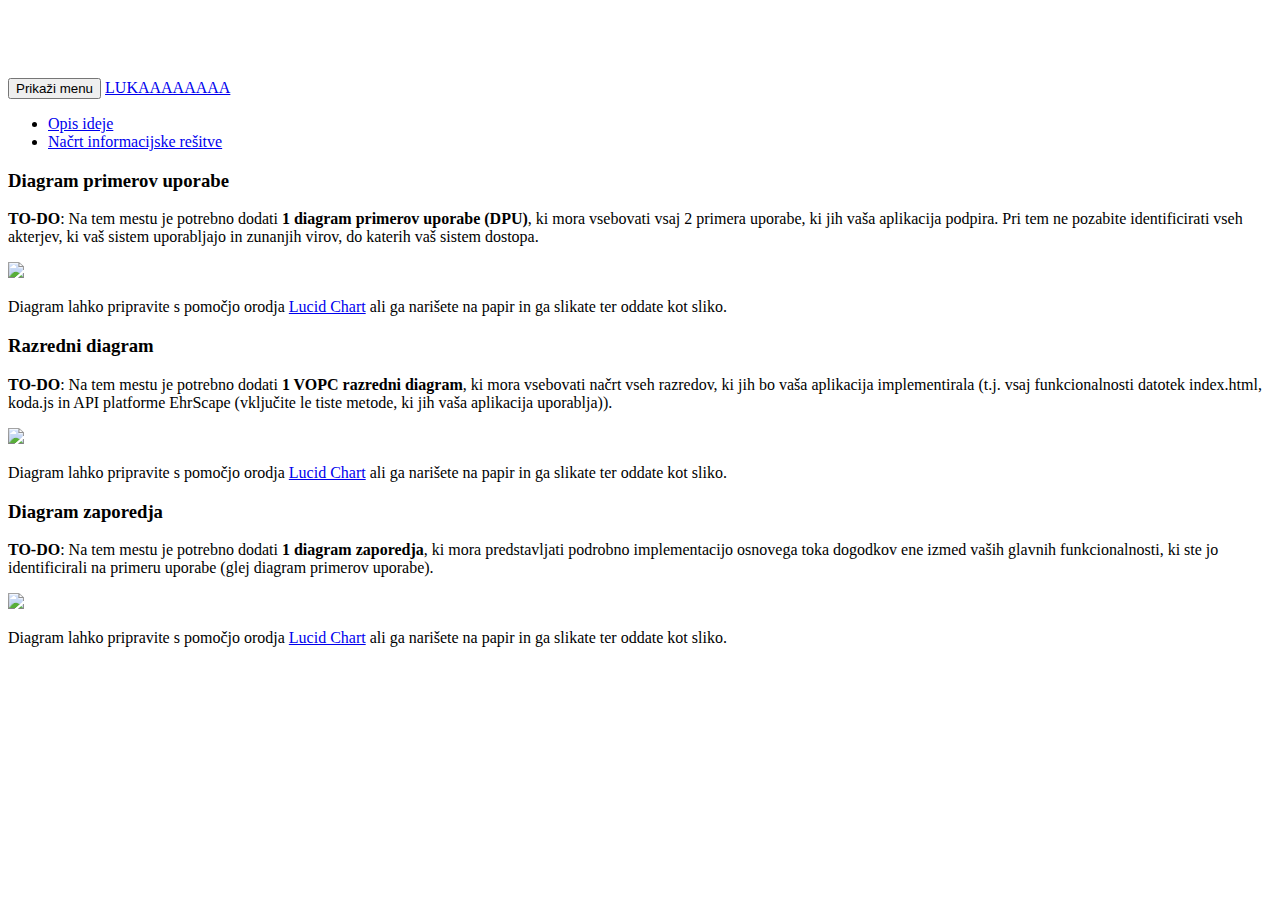
==== nacrt.html @ a28ea35e "Urejeni podatki pacientov" ====
<!DOCTYPE html>
<html lang="en">
<head>
  <meta charset="utf-8">
  <title>eZdravje :: 4. DN :: OIS 2015/2016</title>
  <link href="knjiznice/css/bootstrap.min.css" rel="stylesheet">
  <style>
    body {padding-top: 70px;}
  </style>
  <script src="knjiznice/js/jquery-2.2.3.min.js"></script>
  <script src="knjiznice/js/bootstrap.min.js"></script>
  <script src="knjiznice/js/koda.js"></script>
</head>
<body>

  <!-- ZAČETEK: Menujska vrstica na vrhu spletne strani -->
  <nav class="navbar navbar-inverse navbar-fixed-top" role="navigation">
    <div class="container">
      <div class="navbar-header">
        <button type="button" class="navbar-toggle" data-toggle="collapse" data-target="#menujska-vrstica">
          <span class="sr-only">Prikaži menu</span>
          <span class="icon-bar"></span><span class="icon-bar"></span><span class="icon-bar"></span>
        </button>
        <!-- ZAČETEK: Ime vaše aplikacije -->
        <a class="navbar-brand" href="index.html">LUKAAAAAAAA</a>
        <!-- KONEC: Ime vaše aplikacije -->
      </div>
      <div class="collapse navbar-collapse" id="menujska-vrstica">
        <ul class="nav navbar-nav">
          <li><a href="opis.html">Opis ideje</a></li>
          <li><a href="nacrt.html">Načrt informacijske rešitve</a></li>
        </ul>
      </div>
    </div>
  </nav>
  <!-- KONEC: Menujska vrstica na vrhu spletne strani -->

  <!-- ZAČETEK: Načrt informacijske rešitve -->
  <div class="container">
    <div class="row">
      <div class="col-lg-12 text-center">
        <div class="panel panel-default">
          <div class="panel-heading">
            <h3 class="panel-title">Diagram primerov uporabe</h3>
          </div>
          <div class="panel-body">
            <!-- ZAČETEK: Diagram primerov uporabe -->
            <p><strong>TO-DO</strong>: Na tem mestu je potrebno dodati <strong>1 diagram primerov uporabe (DPU)</strong>, ki mora vsebovati vsaj 2 primera uporabe, ki jih vaša aplikacija podpira. Pri tem ne pozabite identificirati vseh akterjev, ki vaš sistem uporabljajo in zunanjih virov, do katerih vaš sistem dostopa.</p>
            <img src="http://sandbox.lavbic.net/teaching/OIS/gradivo/DPU-dummy.png">
            <p class="text-muted">Diagram lahko pripravite s pomočjo orodja <a href="https://www.lucidchart.com/" target="_blank">Lucid Chart</a> ali ga narišete na papir in ga slikate ter oddate kot sliko.</p>
            <!-- KONEC: Diagram primerov uporabe -->
          </div>
        </div>
        <div class="panel panel-default">
          <div class="panel-heading">
            <h3 class="panel-title">Razredni diagram</h3>
          </div>
          <div class="panel-body">
            <!-- ZAČETEK: Razredni diagram -->
            <p><strong>TO-DO</strong>: Na tem mestu je potrebno dodati <strong>1 VOPC razredni diagram</strong>, ki mora vsebovati načrt vseh razredov, ki jih bo vaša aplikacija implementirala (t.j. vsaj funkcionalnosti datotek index.html, koda.js in API platforme EhrScape (vključite le tiste metode, ki jih vaša aplikacija uporablja)).</p>
            <img src="http://sandbox.lavbic.net/teaching/OIS/gradivo/VOPC-dummy.png">
            <p class="text-muted">Diagram lahko pripravite s pomočjo orodja <a href="https://www.lucidchart.com/" target="_blank">Lucid Chart</a> ali ga narišete na papir in ga slikate ter oddate kot sliko.</p>
            <!-- KONEC: Razredni diagram -->
          </div>
        </div>
        <div class="panel panel-default">
          <div class="panel-heading">
            <h3 class="panel-title">Diagram zaporedja</h3>
          </div>
          <div class="panel-body">
            <!-- ZAČETEK: Diagram zaporedja -->
            <p><strong>TO-DO</strong>: Na tem mestu je potrebno dodati <strong>1 diagram zaporedja</strong>, ki mora predstavljati podrobno implementacijo osnovega toka dogodkov ene izmed vaših glavnih funkcionalnosti, ki ste jo identificirali na primeru uporabe (glej diagram primerov uporabe).</p>
            <img src="http://sandbox.lavbic.net/teaching/OIS/gradivo/DZ-dummy.png">
            <p class="text-muted">Diagram lahko pripravite s pomočjo orodja <a href="https://www.lucidchart.com/" target="_blank">Lucid Chart</a> ali ga narišete na papir in ga slikate ter oddate kot sliko.</p>
            <!-- KONEC: Diagram zaporedja -->
          </div>
        </div
      </div>
    </div>
  </div>
  <!-- KONEC: Načrt informacijske rešitve -->

</body>
</html>
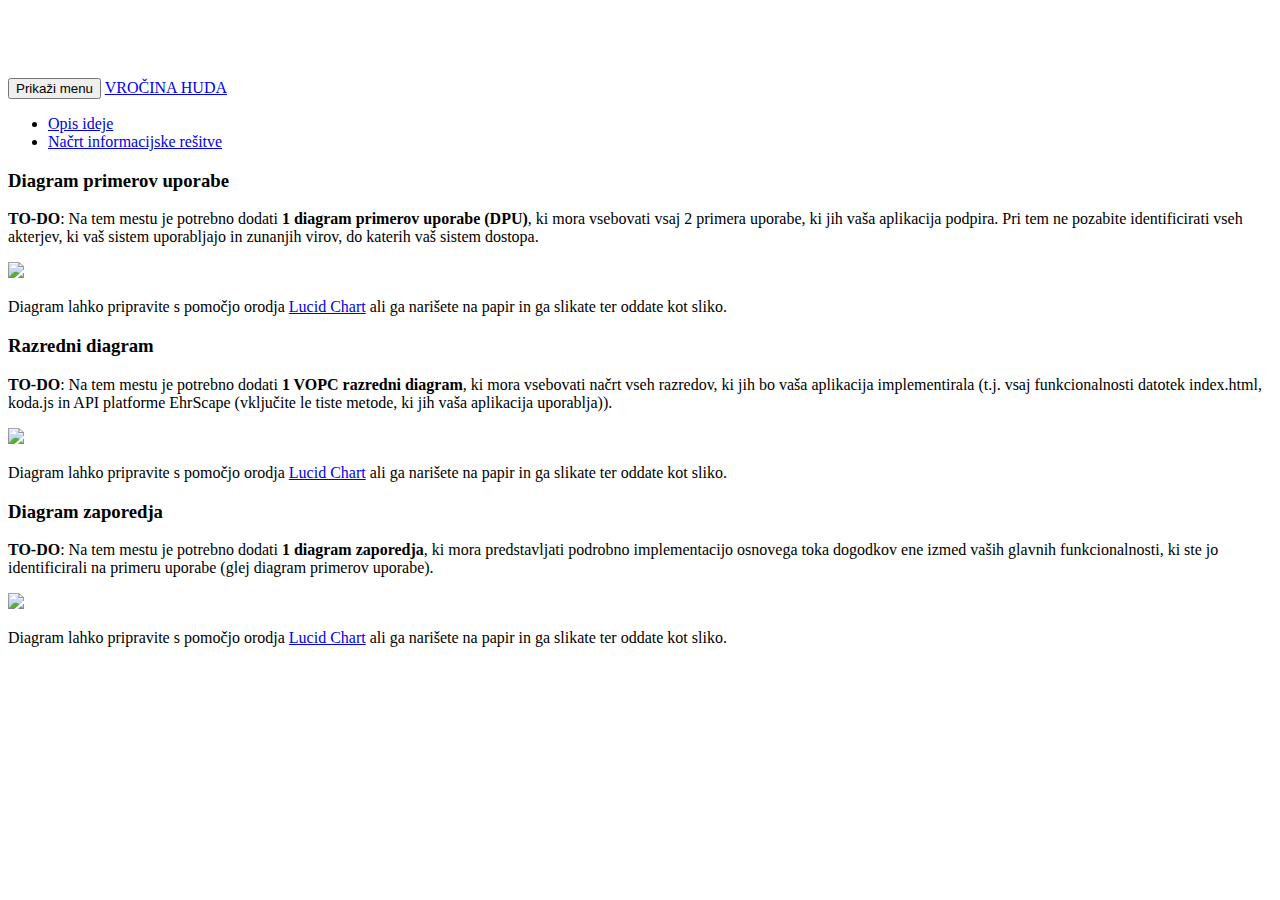
==== commit 7d3826f5: "Vsebina skoraj konec" ====
--- a/nacrt.html
+++ b/nacrt.html
@@ -22,7 +22,7 @@
           <span class="icon-bar"></span><span class="icon-bar"></span><span class="icon-bar"></span>
         </button>
         <!-- ZAČETEK: Ime vaše aplikacije -->
-        <a class="navbar-brand" href="index.html">LUKAAAAAAAA</a>
+        <a class="navbar-brand" href="index.html">VROČINA HUDA</a>
         <!-- KONEC: Ime vaše aplikacije -->
       </div>
       <div class="collapse navbar-collapse" id="menujska-vrstica">
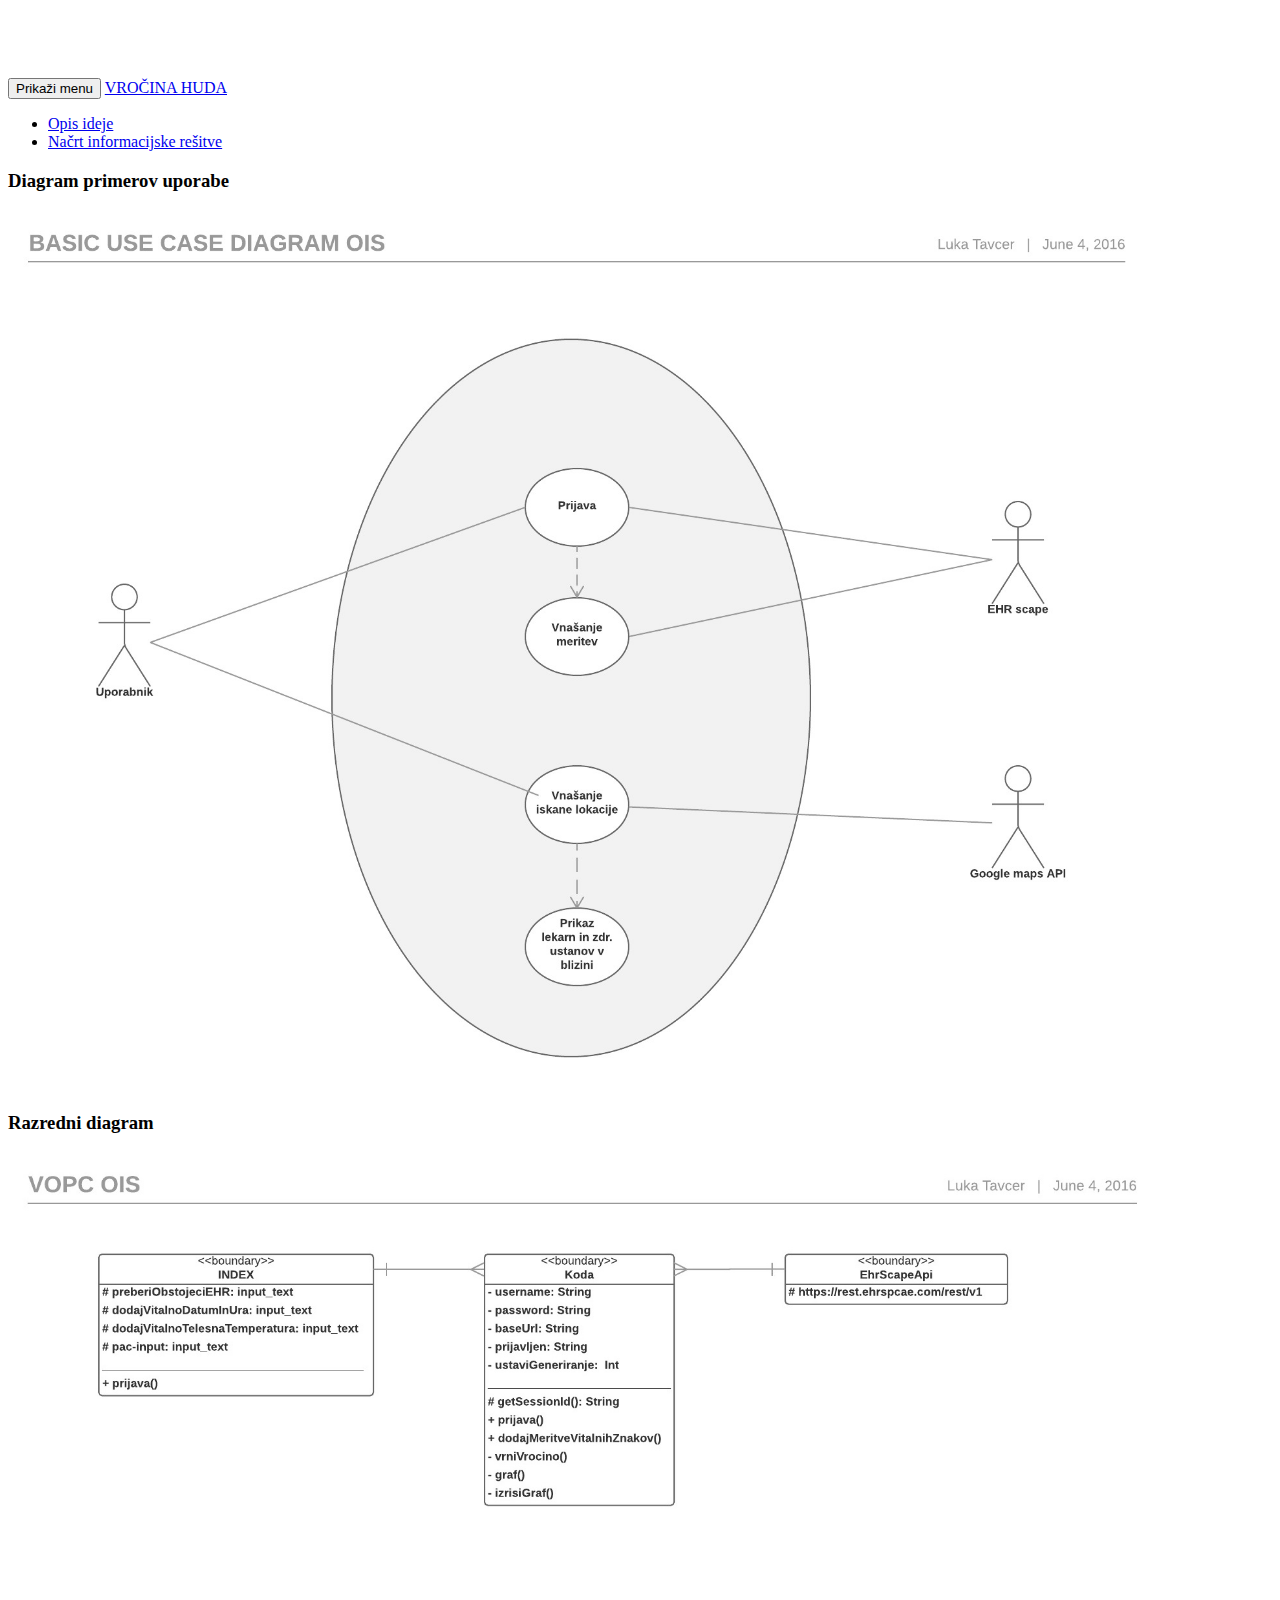
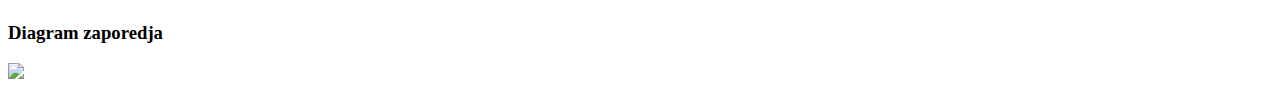
==== commit d422e8ca: "Diagrami" ====
--- a/nacrt.html
+++ b/nacrt.html
@@ -45,9 +45,7 @@
           </div>
           <div class="panel-body">
             <!-- ZAČETEK: Diagram primerov uporabe -->
-            <p><strong>TO-DO</strong>: Na tem mestu je potrebno dodati <strong>1 diagram primerov uporabe (DPU)</strong>, ki mora vsebovati vsaj 2 primera uporabe, ki jih vaša aplikacija podpira. Pri tem ne pozabite identificirati vseh akterjev, ki vaš sistem uporabljajo in zunanjih virov, do katerih vaš sistem dostopa.</p>
-            <img src="http://sandbox.lavbic.net/teaching/OIS/gradivo/DPU-dummy.png">
-            <p class="text-muted">Diagram lahko pripravite s pomočjo orodja <a href="https://www.lucidchart.com/" target="_blank">Lucid Chart</a> ali ga narišete na papir in ga slikate ter oddate kot sliko.</p>
+            <img src="knjiznice/slike/Basic Use Case Diagram OIS - Standard.jpeg" height="90%" width="90%">
             <!-- KONEC: Diagram primerov uporabe -->
           </div>
         </div>
@@ -57,9 +55,7 @@
           </div>
           <div class="panel-body">
             <!-- ZAČETEK: Razredni diagram -->
-            <p><strong>TO-DO</strong>: Na tem mestu je potrebno dodati <strong>1 VOPC razredni diagram</strong>, ki mora vsebovati načrt vseh razredov, ki jih bo vaša aplikacija implementirala (t.j. vsaj funkcionalnosti datotek index.html, koda.js in API platforme EhrScape (vključite le tiste metode, ki jih vaša aplikacija uporablja)).</p>
-            <img src="http://sandbox.lavbic.net/teaching/OIS/gradivo/VOPC-dummy.png">
-            <p class="text-muted">Diagram lahko pripravite s pomočjo orodja <a href="https://www.lucidchart.com/" target="_blank">Lucid Chart</a> ali ga narišete na papir in ga slikate ter oddate kot sliko.</p>
+             <img src="knjiznice/slike/vopc.jpg" height="90%" width="90%">
             <!-- KONEC: Razredni diagram -->
           </div>
         </div>
@@ -69,9 +65,7 @@
           </div>
           <div class="panel-body">
             <!-- ZAČETEK: Diagram zaporedja -->
-            <p><strong>TO-DO</strong>: Na tem mestu je potrebno dodati <strong>1 diagram zaporedja</strong>, ki mora predstavljati podrobno implementacijo osnovega toka dogodkov ene izmed vaših glavnih funkcionalnosti, ki ste jo identificirali na primeru uporabe (glej diagram primerov uporabe).</p>
             <img src="http://sandbox.lavbic.net/teaching/OIS/gradivo/DZ-dummy.png">
-            <p class="text-muted">Diagram lahko pripravite s pomočjo orodja <a href="https://www.lucidchart.com/" target="_blank">Lucid Chart</a> ali ga narišete na papir in ga slikate ter oddate kot sliko.</p>
             <!-- KONEC: Diagram zaporedja -->
           </div>
         </div
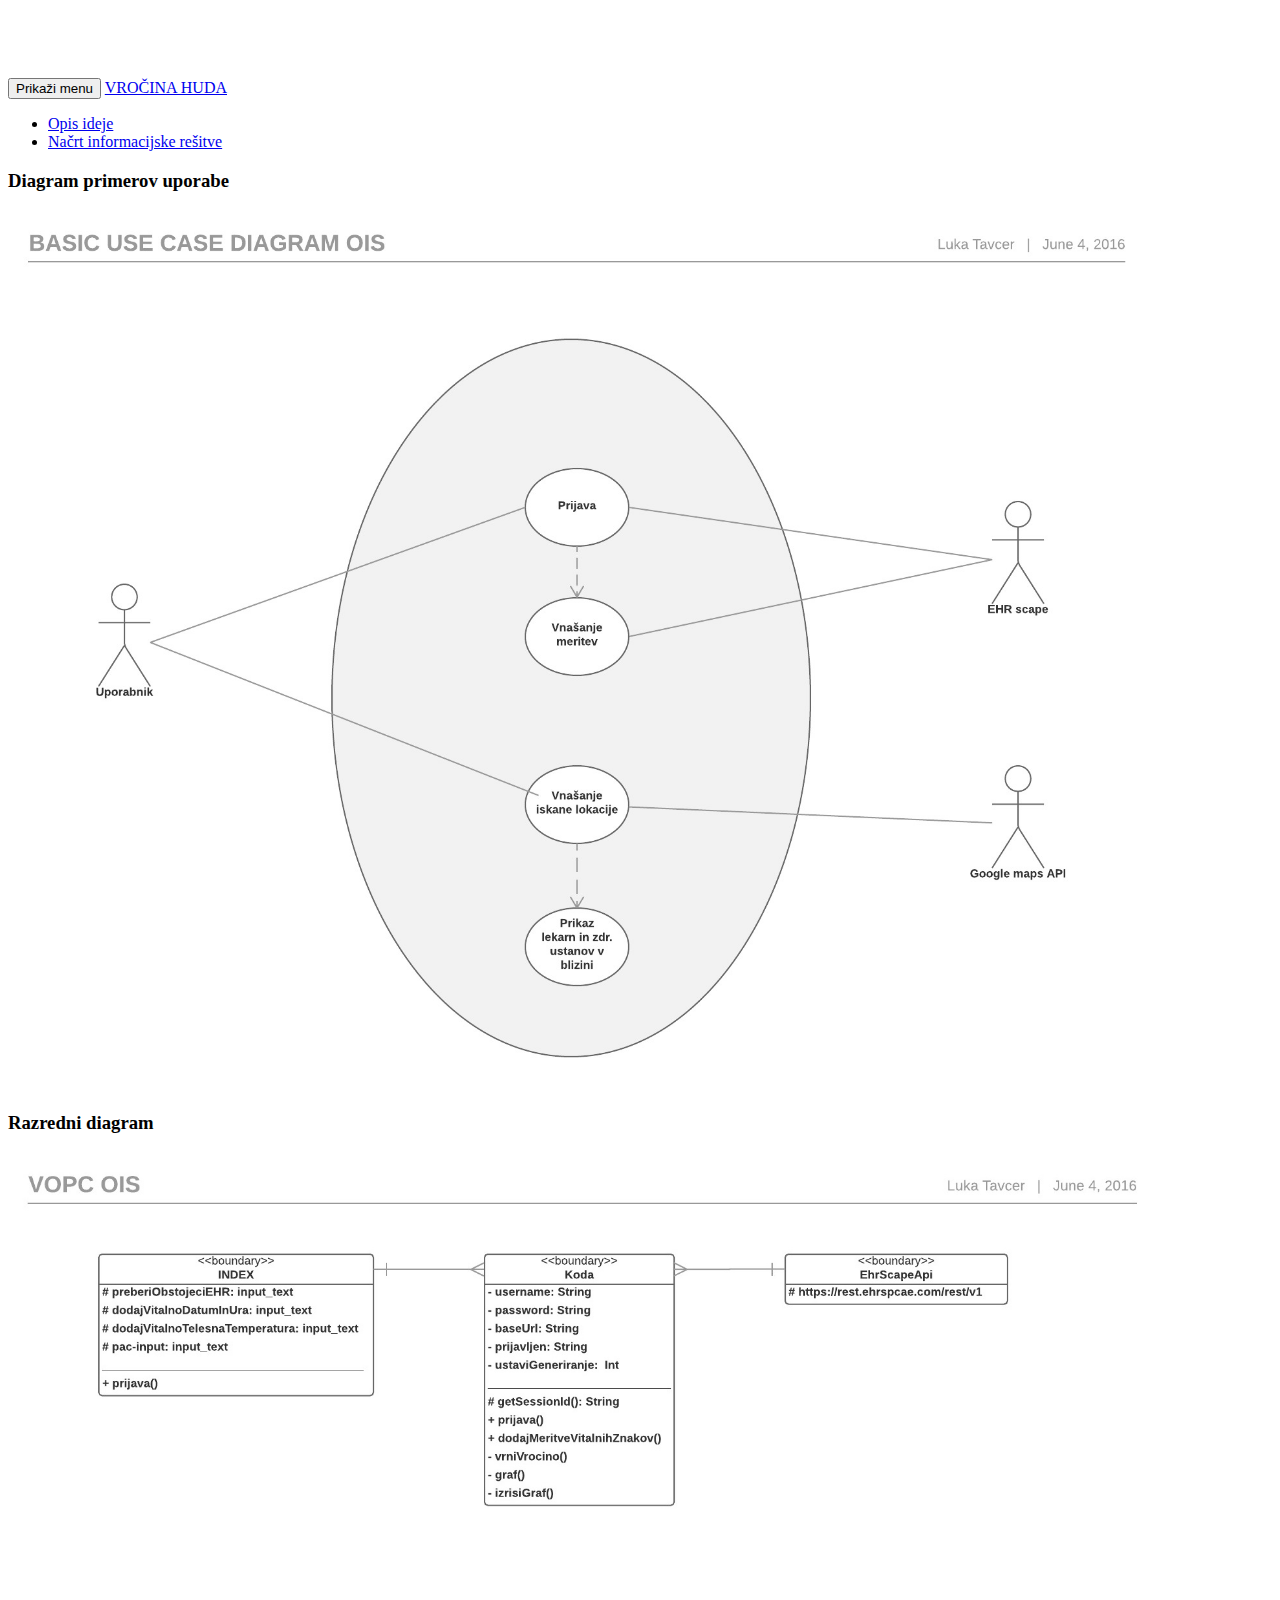
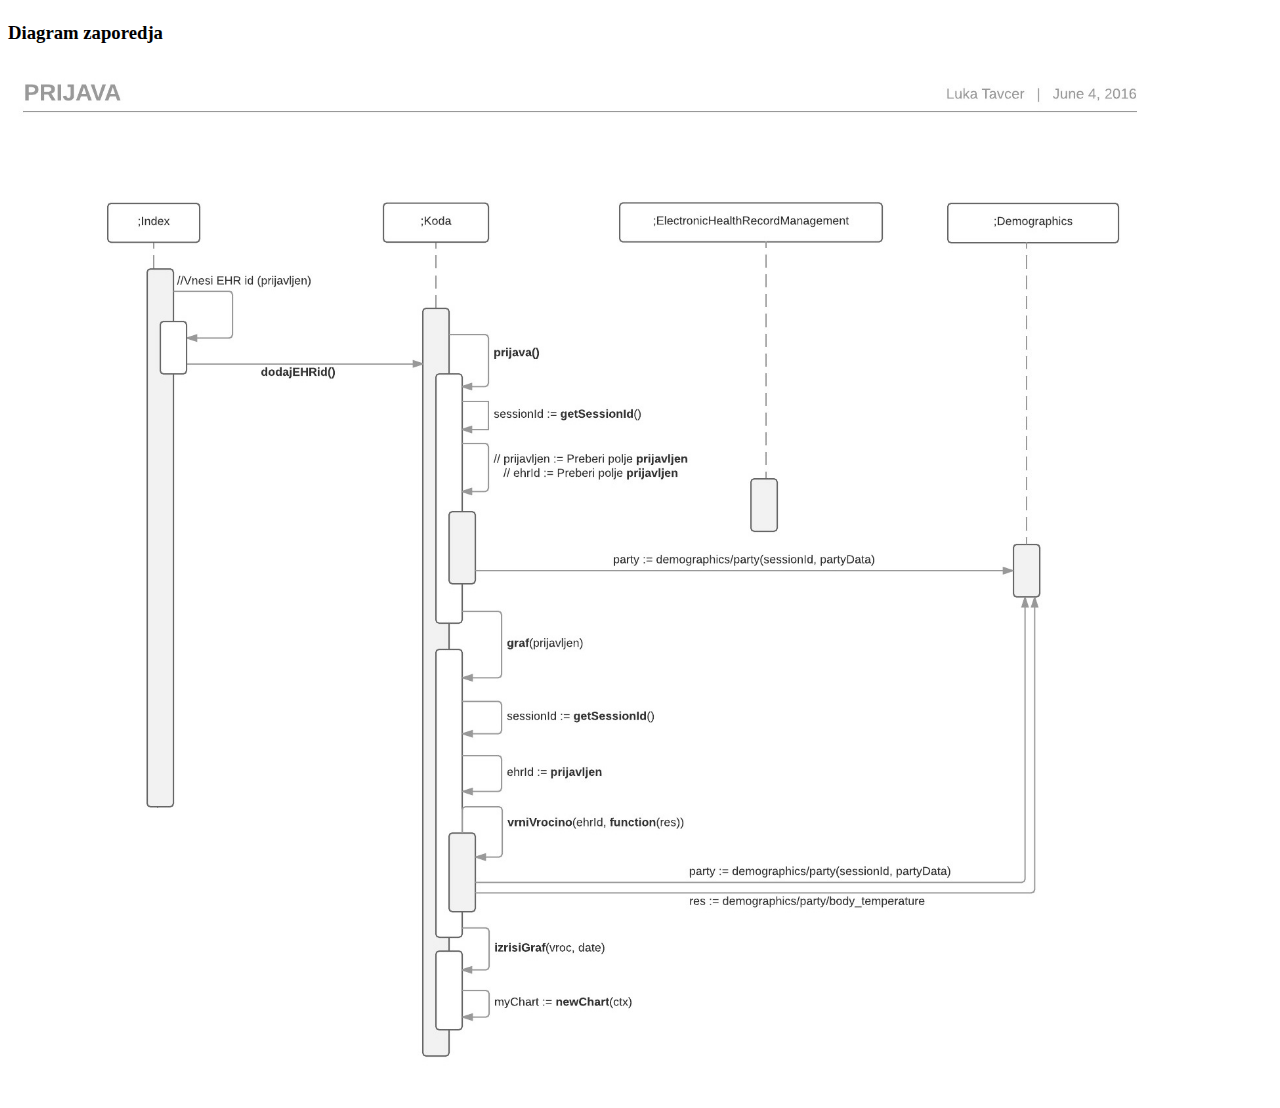
==== commit c87c1878: "Diagram ++" ====
--- a/nacrt.html
+++ b/nacrt.html
@@ -65,7 +65,7 @@
           </div>
           <div class="panel-body">
             <!-- ZAČETEK: Diagram zaporedja -->
-            <img src="http://sandbox.lavbic.net/teaching/OIS/gradivo/DZ-dummy.png">
+            <img src="knjiznice/slike/bsd.jpg" height="90%" width="90%">
             <!-- KONEC: Diagram zaporedja -->
           </div>
         </div
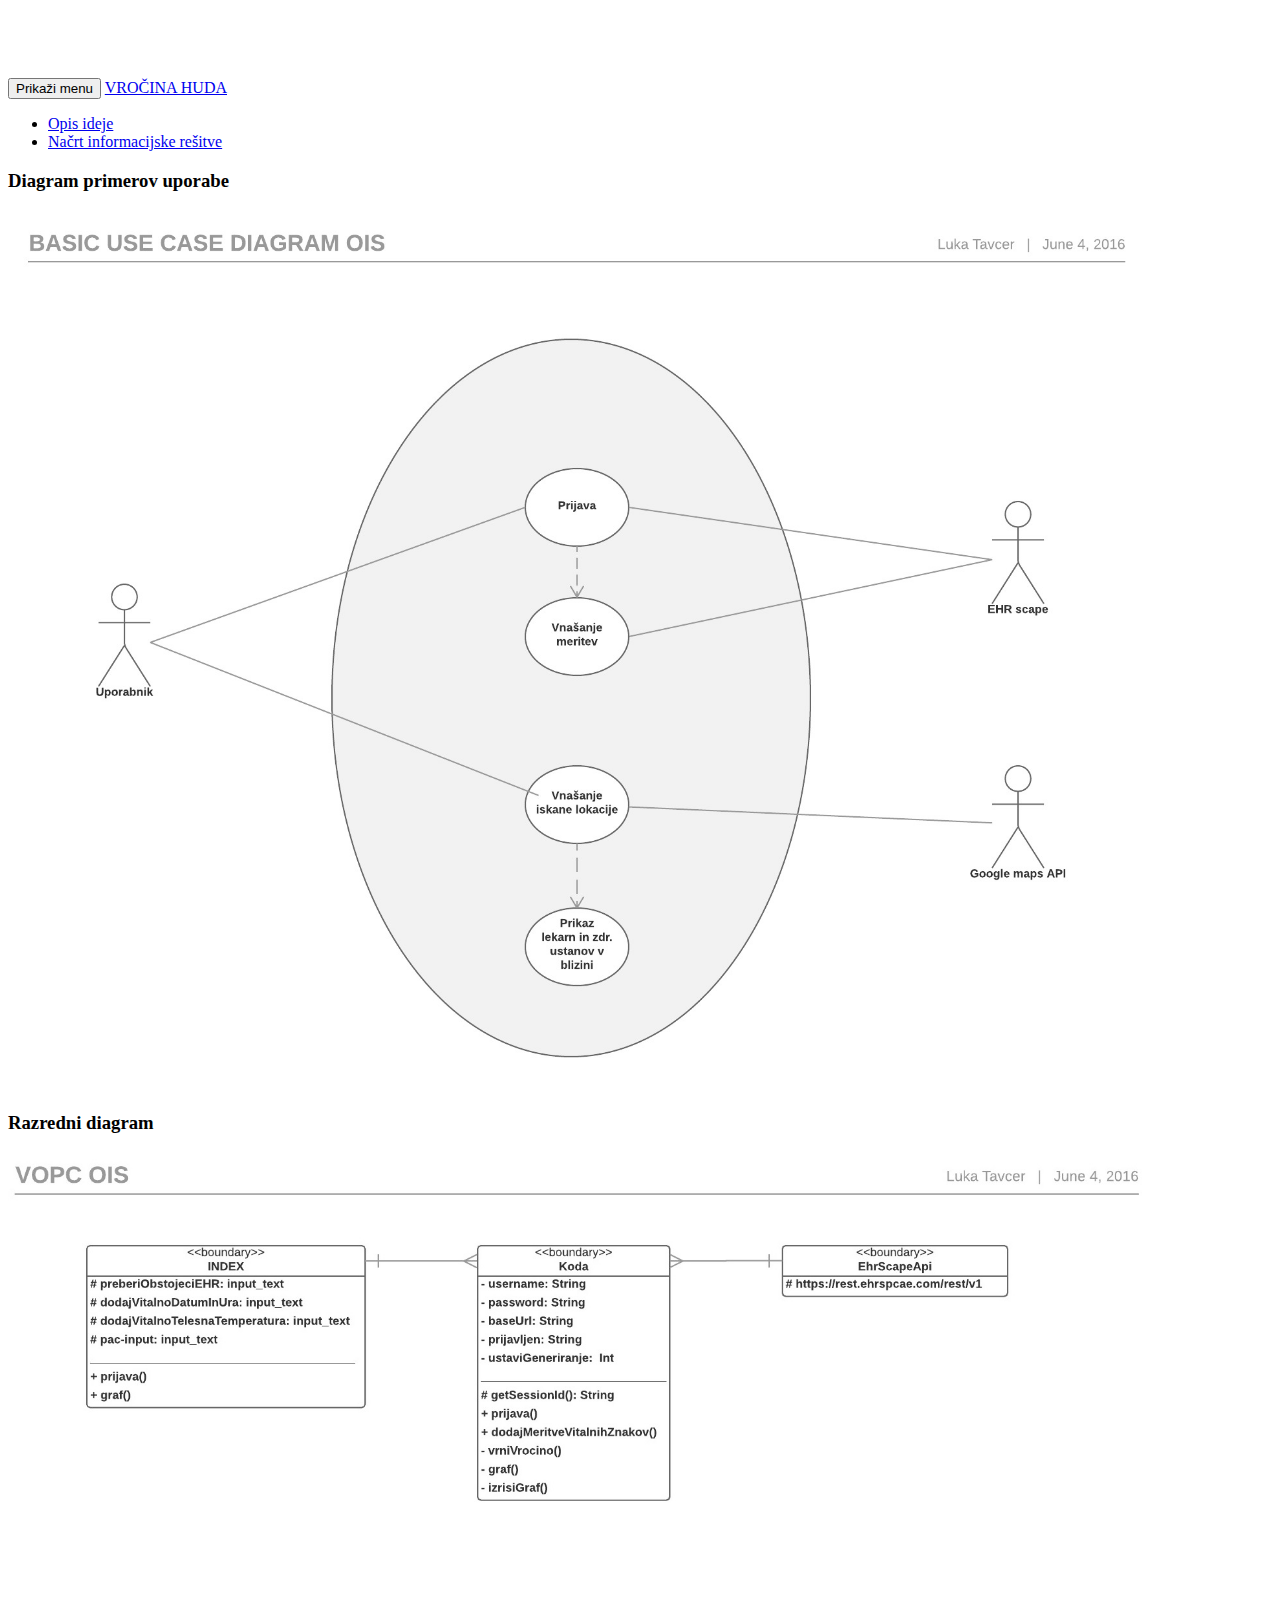
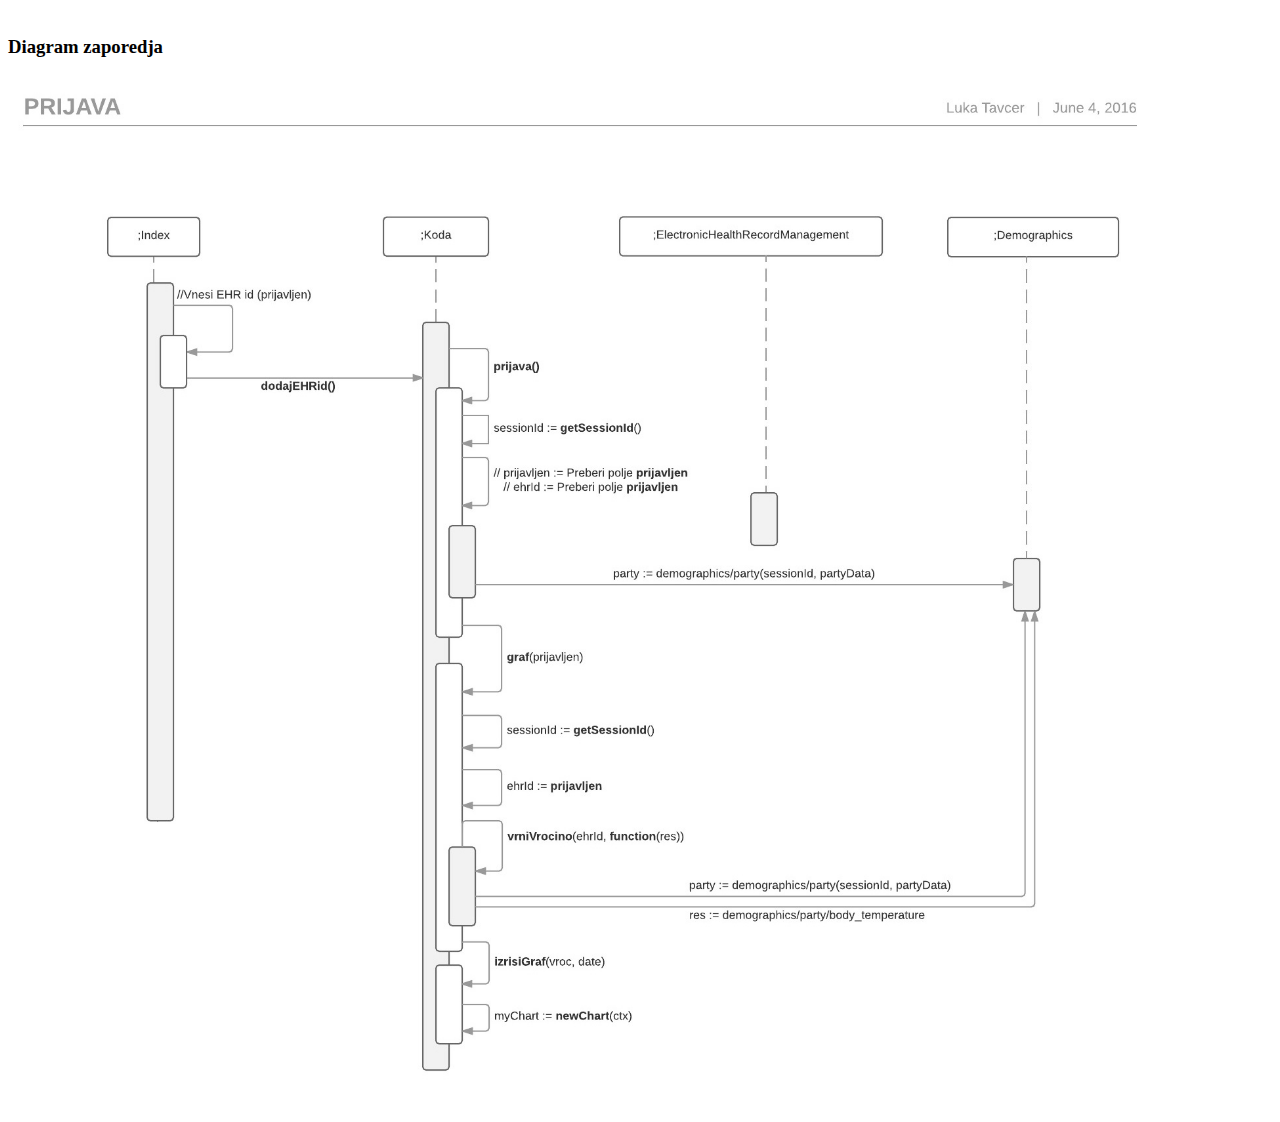
==== commit 4ba2da76: "Readme fix" ====
--- a/nacrt.html
+++ b/nacrt.html
@@ -45,7 +45,7 @@
           </div>
           <div class="panel-body">
             <!-- ZAČETEK: Diagram primerov uporabe -->
-            <img src="knjiznice/slike/Basic Use Case Diagram OIS - Standard.jpeg" height="90%" width="90%">
+            <img src="knjiznice/slike/use_case.jpeg" height="90%" width="90%">
             <!-- KONEC: Diagram primerov uporabe -->
           </div>
         </div>
